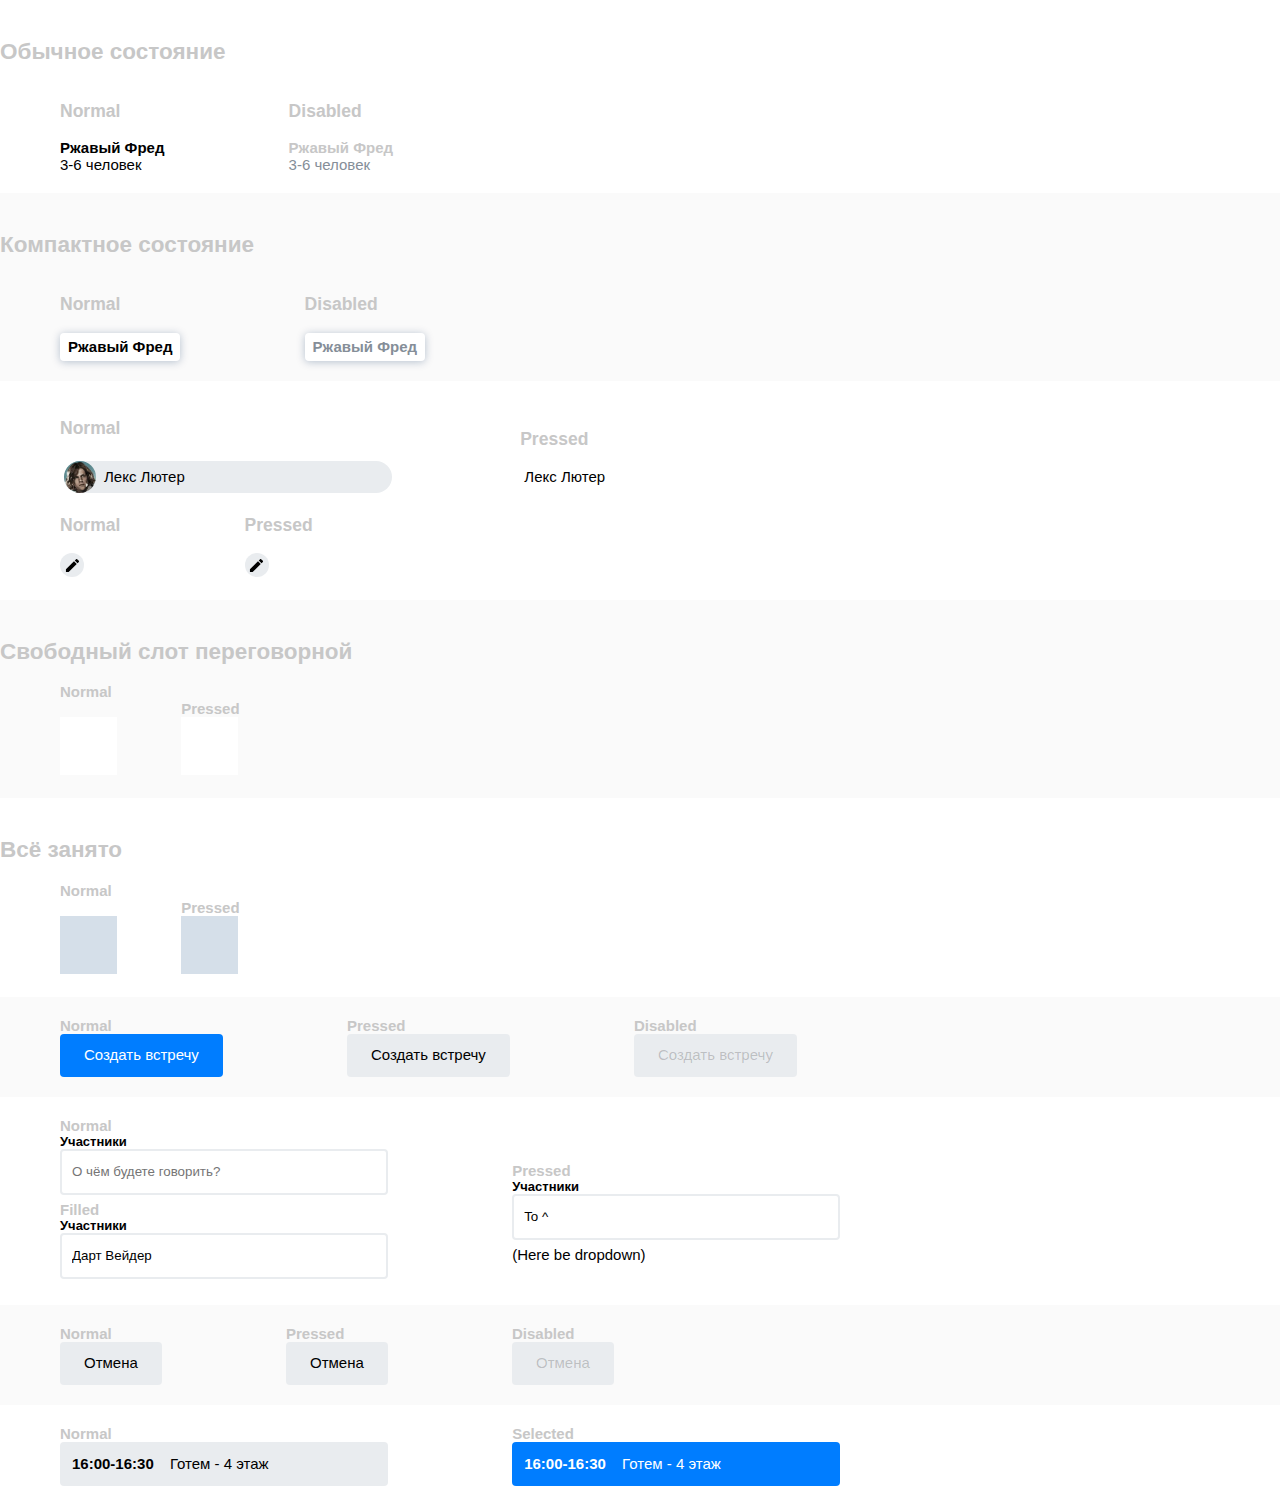
==== elements.html @ e8d3b115 "feature: basic css elements" ====
<html>
<head>
  <meta charset="utf-8">
  <meta http-equiv="X-UA-Compatible" content="IE=edge">
  <meta name="viewport" content="width=device-width, initial-scale=1">
  <link rel="stylesheet" href="assets/css/app.css" />
  <link rel="stylesheet" href="assets/css/dev.css" />
  <link rel="shortcut icon" type="image/svg" href="assets/img/edit.svg"/>
</head>
<body>
<section>
  <h2>Обычное состояние</h2>
  <div class="sample">
    <h3>Normal</h3>
    <div class="talk-normal">
      <h4>Ржавый Фред</h4>
      3-6 человек
    </div>
  </div>
  <div class="sample">
    <h3>Disabled</h3>
    <div class="talk-disabled">
      <h4>Ржавый Фред</h4>
      3-6 человек
    </div>
  </div>
</section>
<section>
  <h2>Компактное состояние</h2>
  <div class="sample">
    <h3>Normal</h3>
    <div class="talk-normal talk-compact">
    Ржавый Фред
    </div>
  </div>
  <div class="sample">
    <h3>Disabled</h3>
    <div class="talk-disabled talk-compact">
    Ржавый Фред
    </div>
  </div>
</section>
<section>
  <div class="sample">
    <h3>Normal</h3>
    <div class="member">
      <img src="assets/img/avatar.jpeg" class="avatar">
      Лекс Лютер
    </div>
  </div>
  <div class="sample">
    <h3>Pressed</h3>
    <img>
    Лекс Лютер
  </div>
  <br>
  <div class="sample">
    <h3>Normal</h3>
    <div class="knob knob-edit"></div>
  </div>
  <div class="sample">
    <h3>Pressed</h3>
    <div class="knob knob-edit"></div>
  </div>
</section>
<section>
  <h2>Свободный слот переговорной</h2>
  <div class="sample">
    <h4>Normal</h4>
    <div class="square slot">
  </div>
  <div class="sample">
    <h4>Pressed</h4>
    <div class="square slot">
  </div>
</section>
<section>
  <h2>Всё занято</h2>
  <div class="sample">
    <h4>Normal</h4>
    <div class="square slot busy">
  </div>
  <div class="sample">
    <h4>Pressed</h4>
    <div class="square slot busy">
  </div>
</section>
<section>
  <div class="sample">
    <h4>Normal</h4>
    <a class="btn btn-primary" href="#">Создать встречу</a>
  </div>
  <div class="sample">
    <h4>Pressed</h4>
    <a class="btn">Создать встречу</a>
  </div>
  <div class="sample">
    <h4>Disabled</h4>
    <a class="btn btn-disabled">Создать встречу</a>
  </div>
</section>
<section>
  <div class="sample">
    <h4>Normal</h4>
    <label>Участники</label>
    <input placeholder="О чём будете говорить?">

    <h4>Filled</h4>
    <label>Участники</label>
    <input placeholder="О чём будете говорить?" value="Дарт Вейдер">
  </div>
  <div class="sample">
    <h4>Pressed</h4>
    <label>Участники</label>
    <input placeholder="О чём будете говорить?" value="To ^">
    (Here be dropdown)
  </div>
</section>
<section>
  <div class="sample">
    <h4>Normal</h4>
    <a class="btn">Отмена</a>
  </div>
  <div class="sample">
    <h4>Pressed</h4>
    <a class="btn">Отмена</a>
  </div>
  <div class="sample">
    <h4>Disabled</h4>
    <a class="btn btn-disabled">Отмена</a>
  </div>
</section>
<section>
  <div class="sample">
    <h4>Normal</h4>
    <div class="room">
    <span class="room-time">16:00-16:30</span> Готем - 4 этаж
    </div>
  </div>
  <div class="sample">
    <h4>Selected</h4>
    <div class="room room-selected">
    <span class="room-time">16:00-16:30</span> Готем - 4 этаж
    </div>
  </div>
</section>
</body>
</html>
---- assets/css/app.css ----
body {
  font-family: HelveticaNeue-Medium, Helvetica, Arial, Lucida Grande, sans-serif;
  font-size: 15px;
  spacing: 0 17px;
  background-color: #e9ecef;
  margin: 0;
  padding: auto; }
  body h4 {
    margin: 0; }

section {
  background-color: #ffffff;
  padding: 16px; }

#header {
  border-bottom: 1px solid #e9ecef;
  background-color: #ffffff;
  padding-top: 1px; }

#logo {
  display: block;
  width: 149px;
  height: 21px;
  background-image: url(../img/logo.svg);
  background-repeat: no-repeat;
  background-size: 100%;
  margin-top: 15px;
  margin-bottom: 11px;
  margin-left: 21px; }

.talk-normal {
  color: #000; }
  .talk-normal h4 {
    color: #000; }

.talk-disabled {
  color: #858e98; }

.talk-compact {
  padding: 5px 8px 6px;
  background: #ffffff;
  box-shadow: 0 1px 8px 0 rgba(0, 44, 92, 0.28);
  border-radius: 4px;
  font-weight: bold; }

.btn {
  border-radius: 4px;
  padding: 12px 24px 14px;
  display: inline-block;
  text-decoration: none;
  background: #e9ecef;
  cursor: pointer; }
  .btn:active {
    background: #dde0e4; }
  .btn.btn-primary {
    background: #007dff;
    color: #ffffff; }
    .btn.btn-primary:active {
      background: #0059ff; }
  .btn.btn-disabled {
    background: #e9ecef;
    color: rgba(0, 0, 0, 0.2);
    cursor: not-allowed; }

.knob {
  background-color: #e9ecef;
  border-radius: 100%;
  background-position: 50% 50%;
  background-size: 15px;
  background-repeat: no-repeat;
  width: 24px;
  height: 24px;
  display: inline-block; }
  .knob:active {
    background-color: #dcdfe1; }

.knob-edit {
  background-image: url(../img/edit.svg); }

.member {
  background: #e9ecef;
  border-radius: 16px;
  position: relative;
  padding-top: 7px;
  padding-bottom: 8px;
  padding-left: 40px;
  width: 288px;
  margin: 4px;
  display: inline-block; }
  .member:active {
    background: #e2e3e4; }
  .member .avatar {
    height: 32px;
    width: 32px;
    border-radius: 100%;
    position: absolute;
    left: 0;
    top: 0; }

.slot {
  background: #ffffff; }
  .slot:active {
    background: #0059ff; }
  .slot.busy {
    background: #d5dfe9; }
    .slot.busy:active {
      background: #98a9b9; }

label {
  display: block;
  font-weight: bold;
  font-size: 13px; }

input {
  display: block;
  padding-top: 13px;
  padding-bottom: 14px;
  padding-left: 10px;
  border: solid 2px #e9ecef;
  border-radius: 4px;
  font-family: HelveticaNeue, Helvetica, Arial, Lucida Grande, sans-serif;
  width: 328px;
  margin-bottom: 6px; }
  input.input-time {
    width: 153px;
    display: inline-block; }

.room {
  background-color: #e9ecef;
  border-radius: 4px;
  padding-top: 13px;
  padding-bottom: 14px;
  padding-left: 12px;
  width: 316px; }
  .room .room-time {
    padding-right: 12px;
    font-weight: bold; }

.room-selected {
  background-color: #007dff;
  color: #ffffff; }

.link-danger {
  color: red;
  text-decoration: none;
  text-align: center; }

/*# sourceMappingURL=app.css.map */
---- assets/css/dev.css ----
.sample {
  display: inline-block;
  margin: 0 60px; }

section {
  padding: 20px 0; }
  section:nth-child(even) {
    background: #FAFAFA; }

h1, h2, h3, h4 {
  color: #C7C7C7; }

.square {
  width: 57px;
  height: 58px;
  display: inline-block; }

/*# sourceMappingURL=dev.css.map */
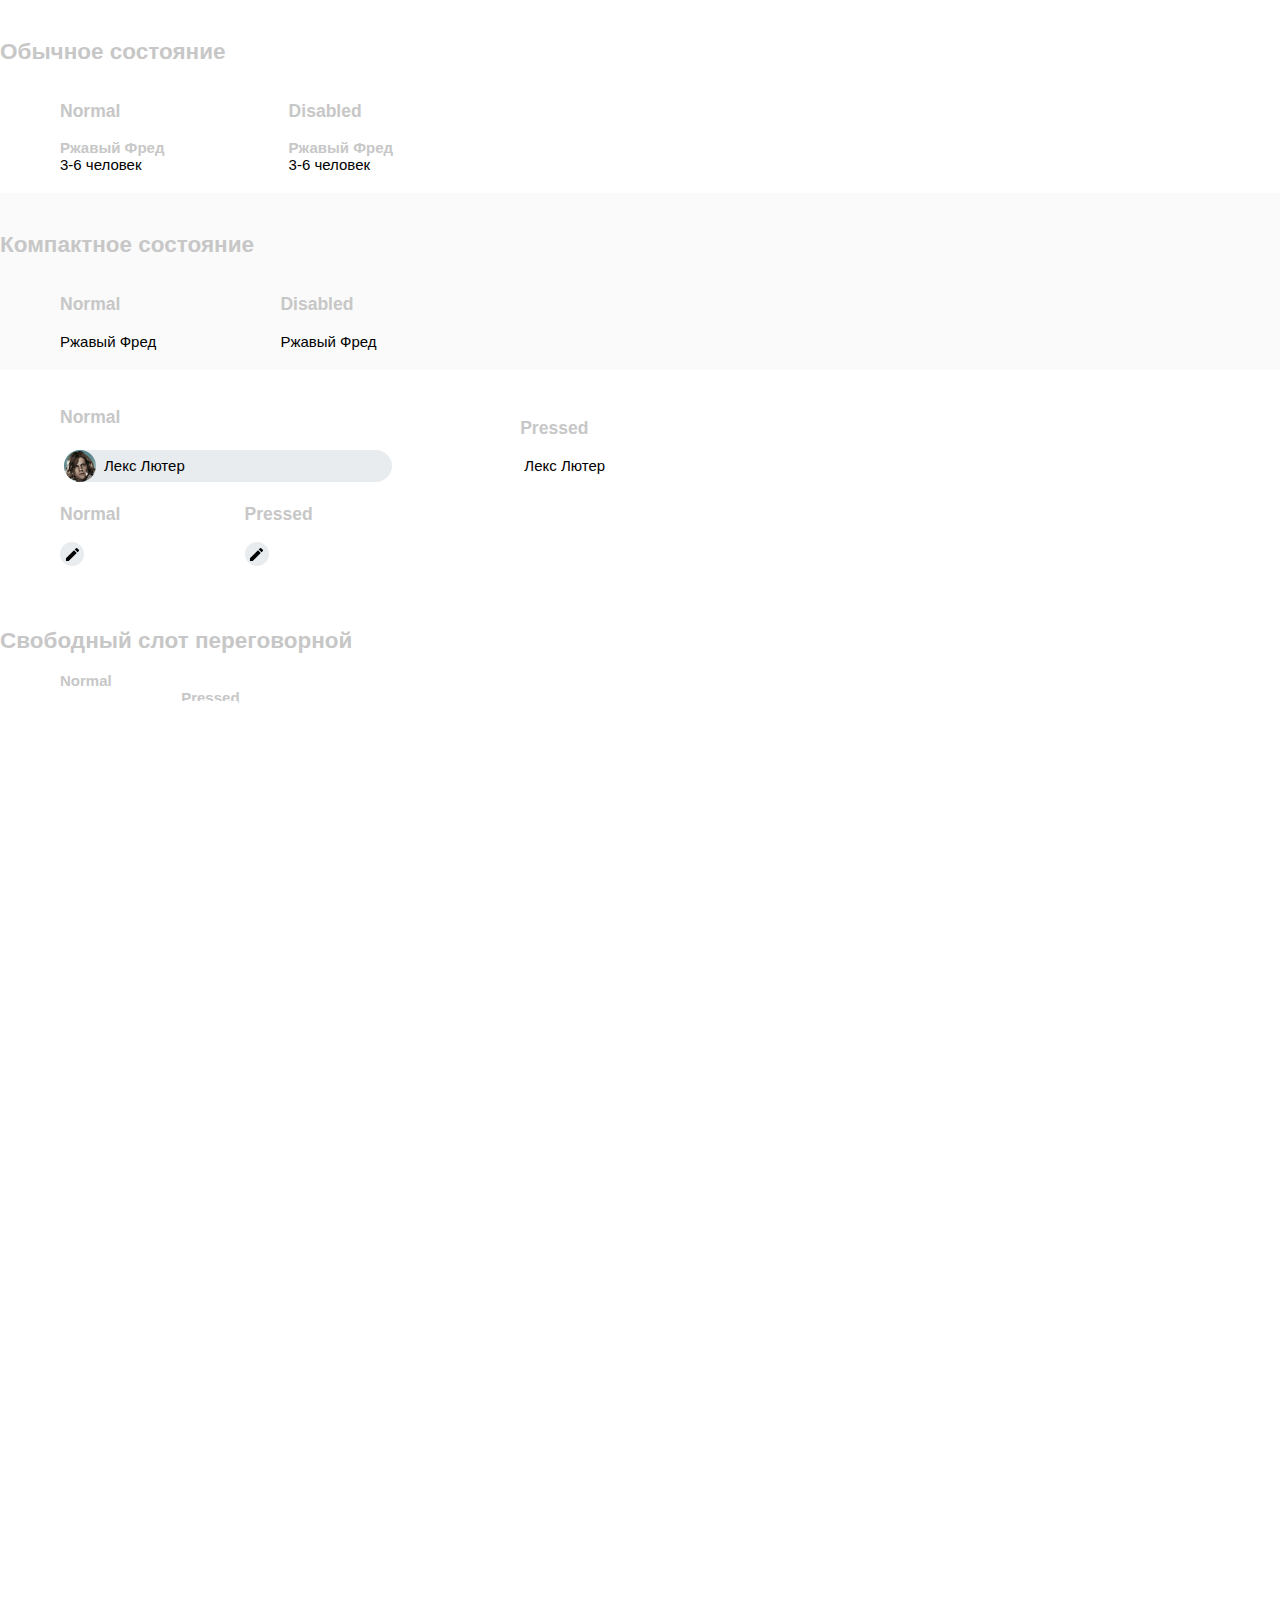
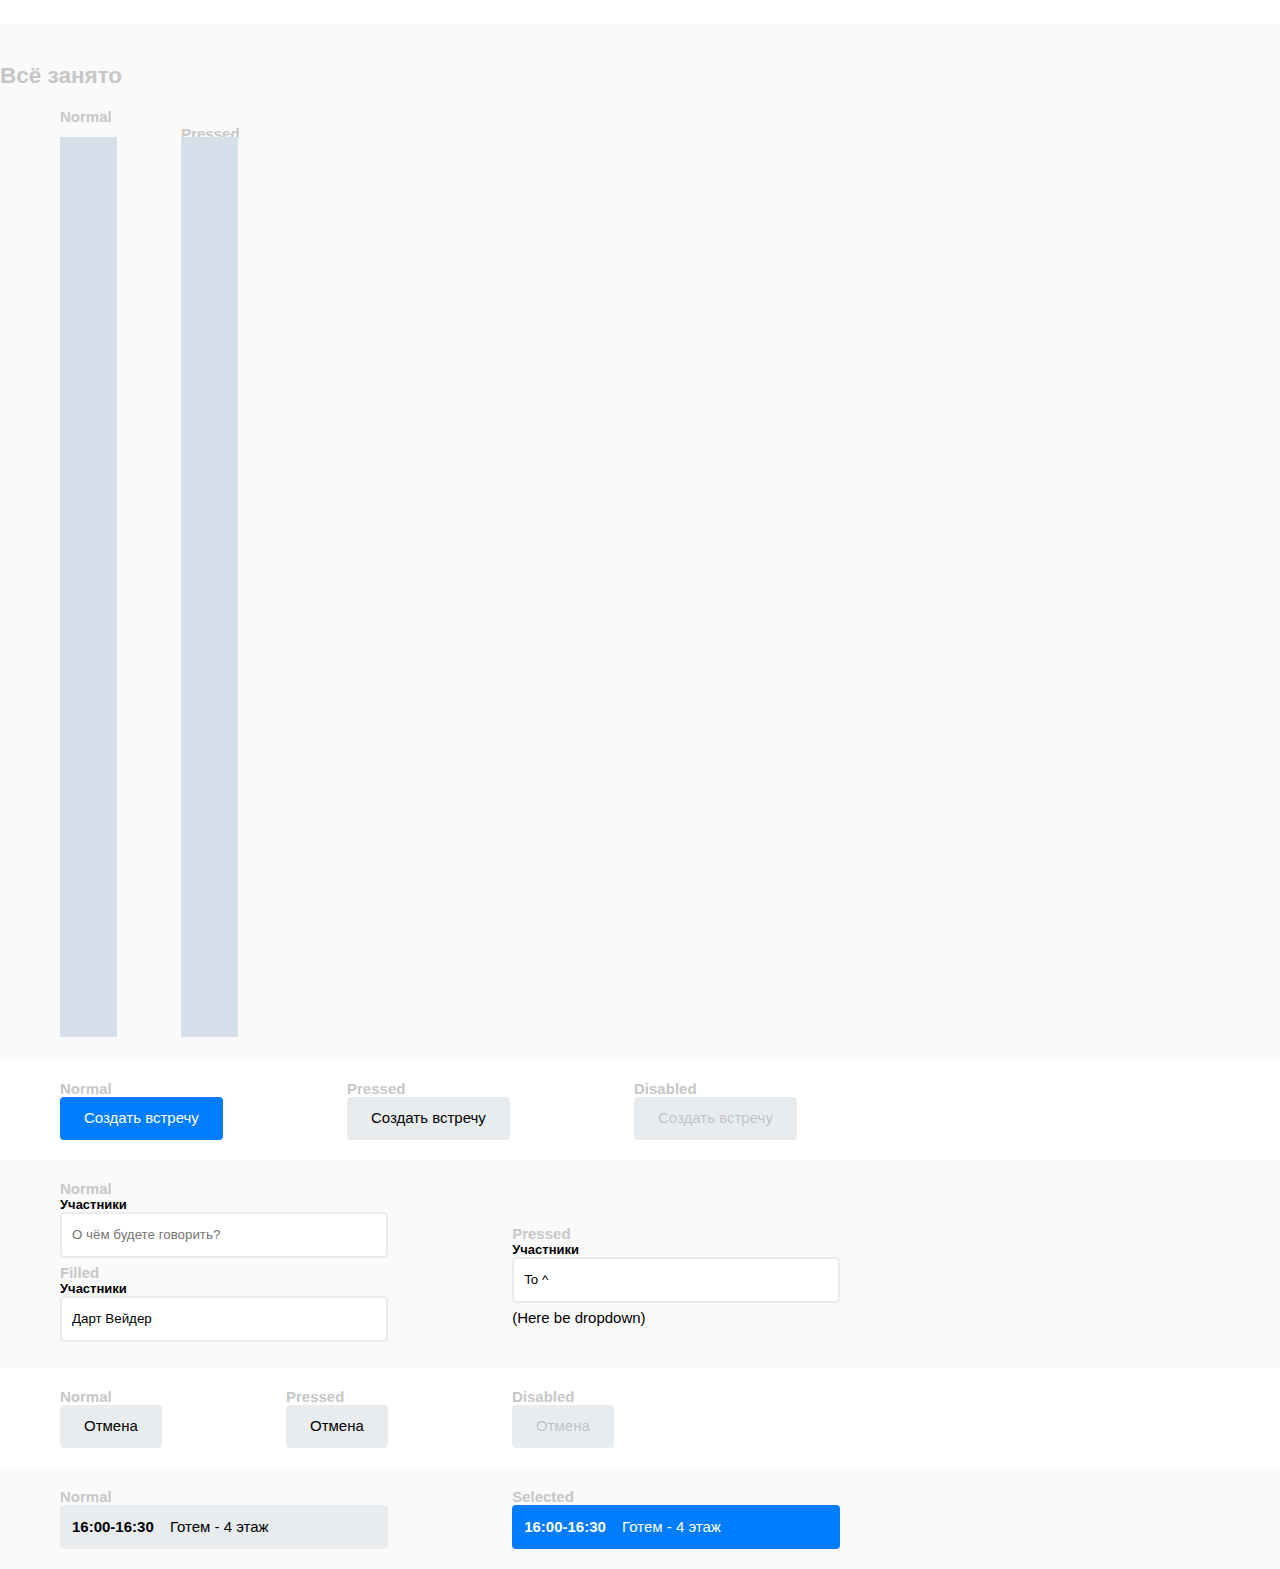
==== commit 5091bf44: "--wip-- feat: timeline styling" ====
--- a/elements.html
+++ b/elements.html
@@ -5,6 +5,7 @@
   <meta name="viewport" content="width=device-width, initial-scale=1">
   <link rel="stylesheet" href="assets/css/app.css" />
   <link rel="stylesheet" href="assets/css/dev.css" />
+  <link rel="stylesheet" href="assets/css/vis.css" />
   <link rel="shortcut icon" type="image/svg" href="assets/img/edit.svg"/>
 </head>
 <body>
@@ -12,14 +13,14 @@
   <h2>Обычное состояние</h2>
   <div class="sample">
     <h3>Normal</h3>
-    <div class="talk-normal">
+    <div class="timeline-room-normal">
       <h4>Ржавый Фред</h4>
       3-6 человек
     </div>
   </div>
   <div class="sample">
     <h3>Disabled</h3>
-    <div class="talk-disabled">
+    <div class="timeline-room-disabled">
       <h4>Ржавый Фред</h4>
       3-6 человек
     </div>
@@ -29,13 +30,13 @@
   <h2>Компактное состояние</h2>
   <div class="sample">
     <h3>Normal</h3>
-    <div class="talk-normal talk-compact">
+    <div class="timeline-room-normal timeline-room-compact">
     Ржавый Фред
     </div>
   </div>
   <div class="sample">
     <h3>Disabled</h3>
-    <div class="talk-disabled talk-compact">
+    <div class="timeline-room-disabled timeline-room-compact">
     Ржавый Фред
     </div>
   </div>
@@ -63,28 +64,30 @@
     <div class="knob knob-edit"></div>
   </div>
 </section>
+<div id="timeline">
 <section>
   <h2>Свободный слот переговорной</h2>
   <div class="sample">
     <h4>Normal</h4>
-    <div class="square slot">
+    <div class="square time-slot">
   </div>
   <div class="sample">
     <h4>Pressed</h4>
-    <div class="square slot">
+    <div class="square time-slot">
   </div>
 </section>
 <section>
   <h2>Всё занято</h2>
   <div class="sample">
     <h4>Normal</h4>
-    <div class="square slot busy">
+    <div class="square time-slot busy">
   </div>
   <div class="sample">
     <h4>Pressed</h4>
-    <div class="square slot busy">
+    <div class="square time-slot busy">
   </div>
 </section>
+</div>
 <section>
   <div class="sample">
     <h4>Normal</h4>
--- a/assets/css/app.css
+++ b/assets/css/app.css
@@ -27,21 +27,6 @@
   margin-top: 15px;
   margin-bottom: 11px;
   margin-left: 21px; }
-
-.talk-normal {
-  color: #000; }
-  .talk-normal h4 {
-    color: #000; }
-
-.talk-disabled {
-  color: #858e98; }
-
-.talk-compact {
-  padding: 5px 8px 6px;
-  background: #ffffff;
-  box-shadow: 0 1px 8px 0 rgba(0, 44, 92, 0.28);
-  border-radius: 4px;
-  font-weight: bold; }
 
 .btn {
   border-radius: 4px;
@@ -77,6 +62,12 @@
 .knob-edit {
   background-image: url(../img/edit.svg); }
 
+.knob-left {
+  background-image: url(../img/arrow2.svg); }
+
+.knob-right {
+  background-image: url(../img/arrow.svg); }
+
 .member {
   background: #e9ecef;
   border-radius: 16px;
@@ -96,15 +87,6 @@
     position: absolute;
     left: 0;
     top: 0; }
-
-.slot {
-  background: #ffffff; }
-  .slot:active {
-    background: #0059ff; }
-  .slot.busy {
-    background: #d5dfe9; }
-    .slot.busy:active {
-      background: #98a9b9; }
 
 label {
   display: block;
--- a/assets/css/vis.css
+++ b/assets/css/vis.css
@@ -0,0 +1,29 @@
+#timeline .vis-label.vis-nested-group {
+  background-color: #ffffff;
+  width: 181px;
+  height: 58px; }
+#timeline .timeline-room-normal {
+  color: #000; }
+  #timeline .timeline-room-normal h4 {
+    color: #000; }
+#timeline .timeline-room-disabled {
+  color: #858e98; }
+#timeline .timeline-room-compact {
+  padding: 5px 8px 6px;
+  background: #ffffff;
+  box-shadow: 0 1px 8px 0 rgba(0, 44, 92, 0.28);
+  border-radius: 4px;
+  font-weight: bold; }
+#timeline .time-slot {
+  background: #ffffff;
+  margin-top: -5px;
+  height: 100%;
+  border: 0; }
+  #timeline .time-slot:active {
+    background: #0059ff; }
+  #timeline .time-slot.busy {
+    background: #d5dfe9; }
+    #timeline .time-slot.busy:active {
+      background: #98a9b9; }
+
+/*# sourceMappingURL=vis.css.map */
